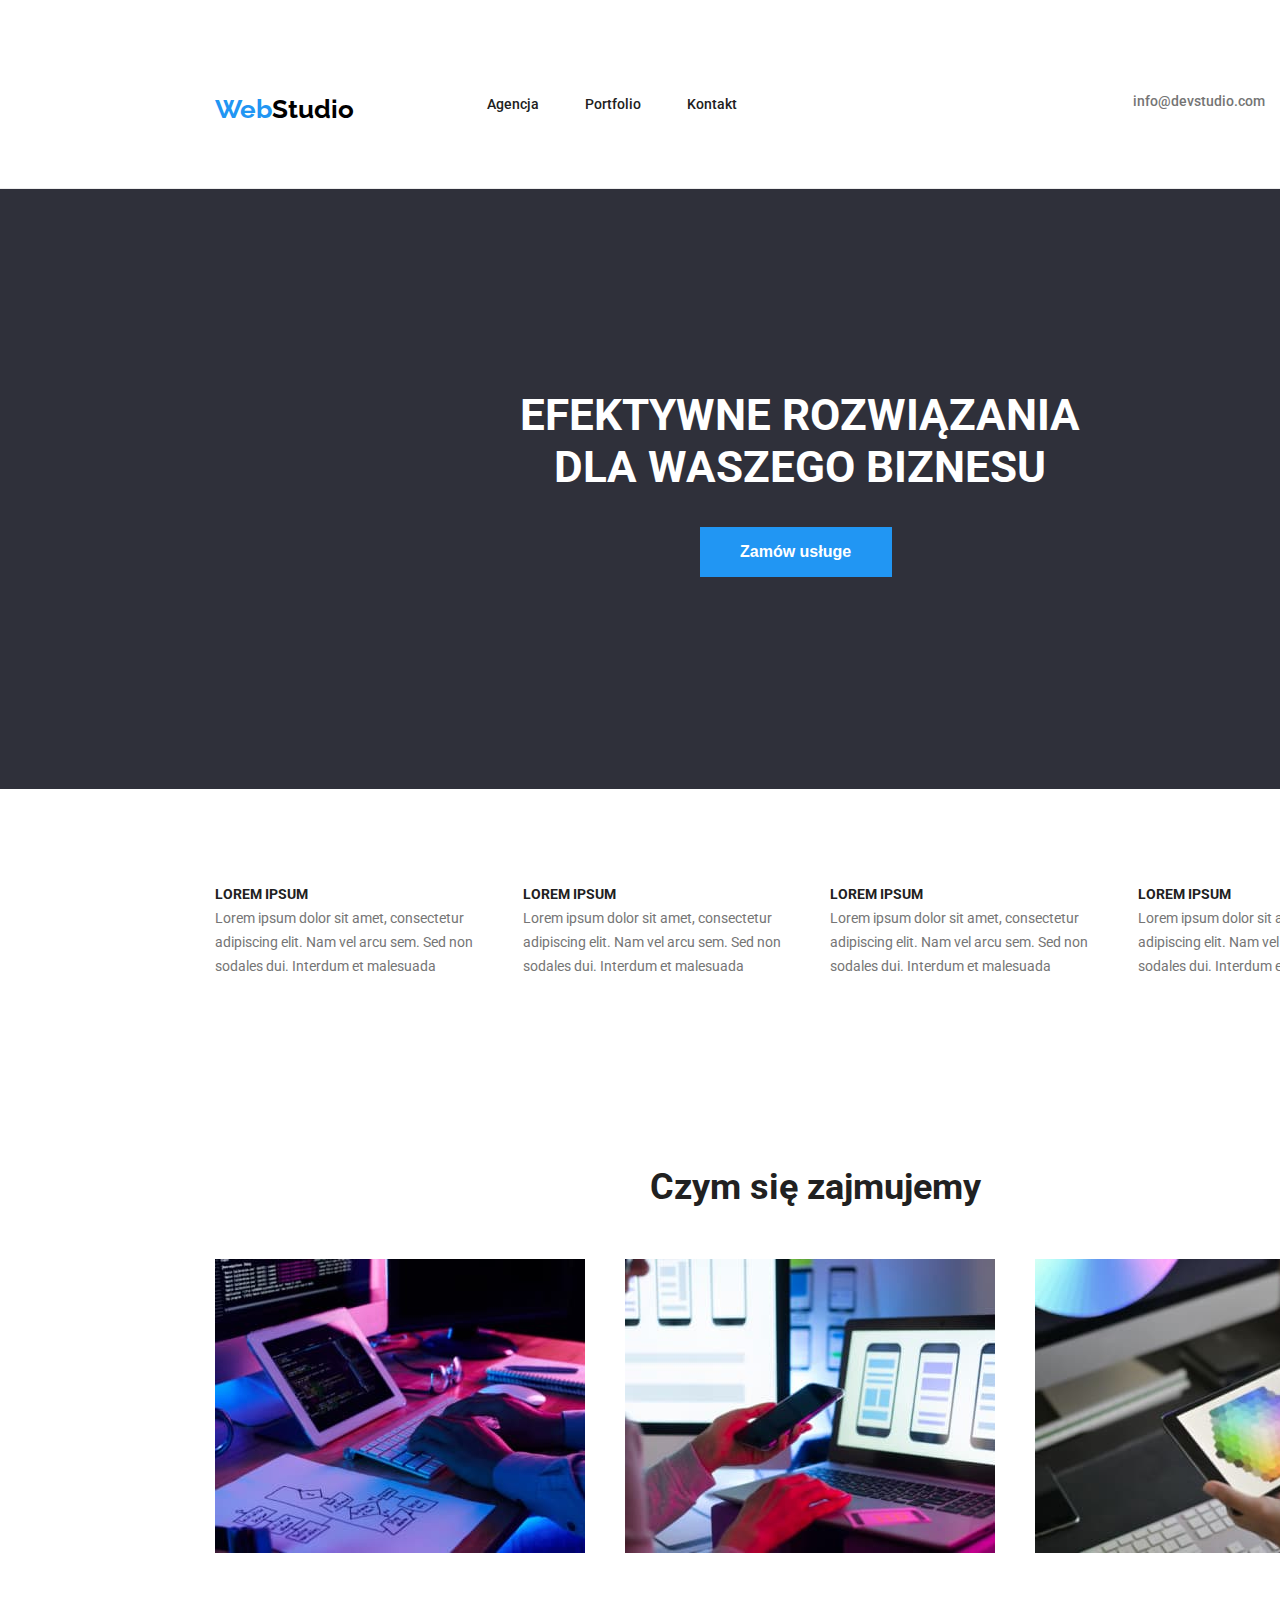
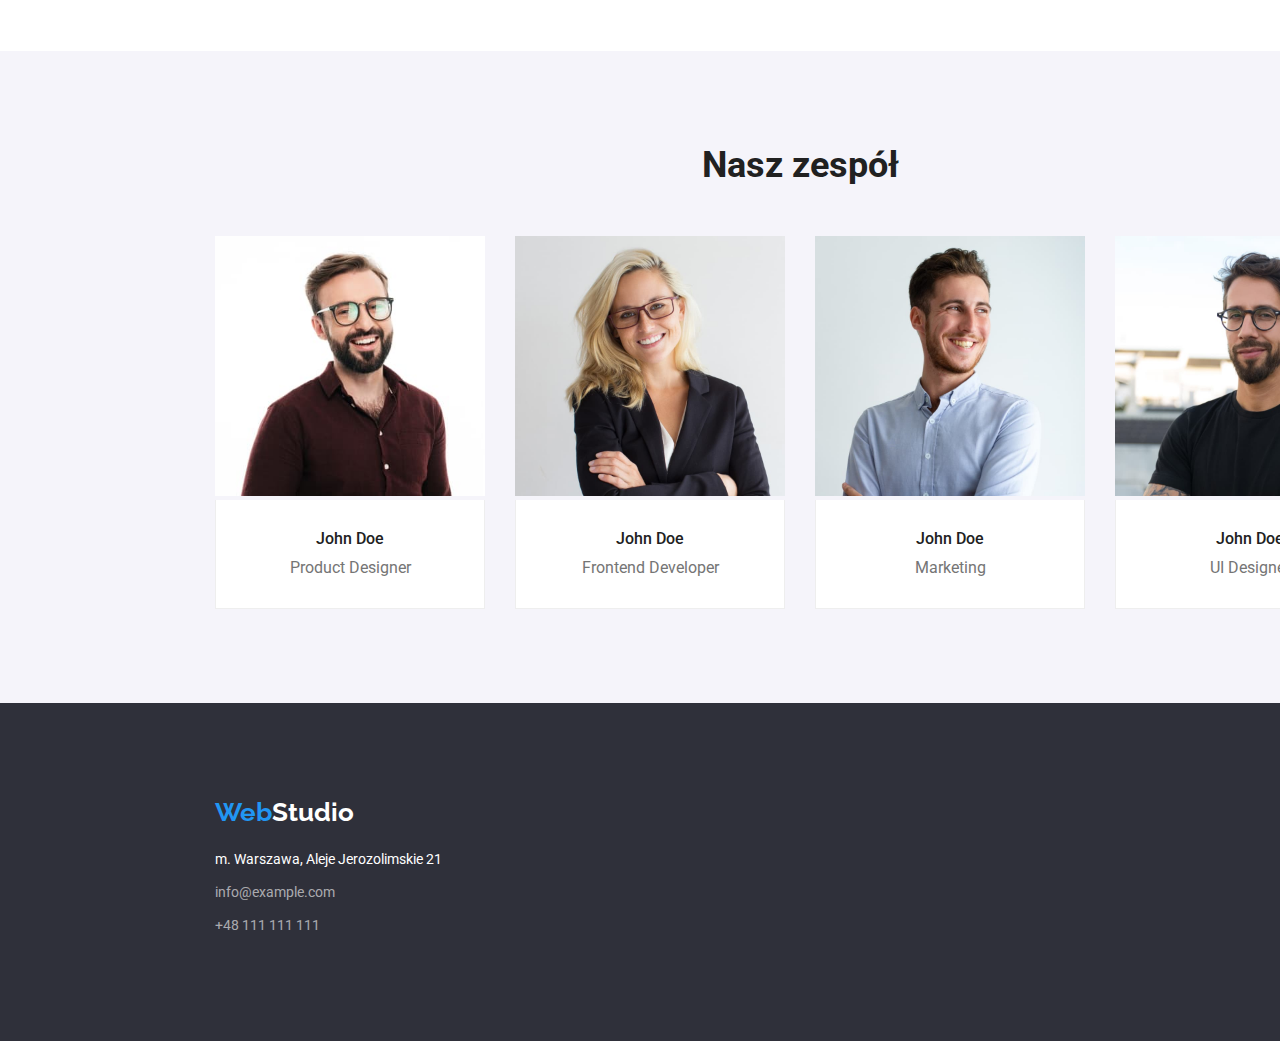
==== index.html @ fd0a595b "clone" ====
<!DOCTYPE html>
<html lang="pl">
  <head>
    <meta charset="UTF-8" />
    <meta http-equiv="X-UA-Compatible" content="IE=edge" />
    <meta name="viewport" content="width=device-width, initial-scale=1.0" />
    <link rel="stylesheet" href="./css/styles.css" />
    <link rel="preconnect" href="https://fonts.googleapis.com" />
    <link rel="preconnect" href="https://fonts.gstatic.com" crossorigin />
    <link
      href="https://fonts.googleapis.com/css2?family=Raleway:wght@700&family=Roboto:wght@400;500;700;900&display=swap"
      rel="stylesheet"
    />
    <link
      rel="stylesheet"
      href="https://cdnjs.cloudflare.com/ajax/libs/modern-normalize/1.1.0/modern-normalize.min.css"
      integrity="sha512-wpPYUAdjBVSE4KJnH1VR1HeZfpl1ub8YT/NKx4PuQ5NmX2tKuGu6U/JRp5y+Y8XG2tV+wKQpNHVUX03MfMFn9Q=="
      crossorigin="anonymous"
      referrerpolicy="no-referrer"
    />
    <style>
      @import url("https://fonts.googleapis.com/css2?family=Raleway:wght@700&family=Roboto:wght@400;500;700;900&display=swap");
    </style>
    <title>Webstudio</title>
  </head>
  <body>
    <header>
      <section class="top section">
        <a class="logo" href="./index.html"
          ><span class="logoweb">Web</span
          ><span class="logostudio">Studio</span></a
        >
        <nav>
          <ul class="top-nav">
            <li class="top-nav-items">
              <span><a class="site-nav" href="./index.html">Agencja</a></span>
            </li>
            <li class="top-nav-items">
              <span
                ><a class="site-nav" href="./portfolio.html">Portfolio</a></span
              >
            </li>
            <li class="top-nav-items">
              <span><a class="site-nav" href="#">Kontakt</a></span>
            </li>
          </ul>
        </nav>
        <a href="mailto:info@devstudio.com" class="contact contact-mail"
          >info@devstudio.com</a
        >
        <a href="tel:48111111111" class="contact contact-tel"
          >+48 111 111 111</a
        >
      </section>
    </header>
    <main>
      <!--HERO-->
      <section class="main-upper section">
        <div class="main-order">
          <h1 class="main-title">
            EFEKTYWNE ROZWIĄZANIA<br />
            DLA WASZEGO BIZNESU
          </h1>
          <button class="btn-order" type="button">Zamów usługe</button>
        </div>
      </section>

      <!--LOREM IPSUM-->
      <section class="container section">
        <div>
          <ul class="lorem-flex">
            <li class="lorem lorem-flex-items">
              <span class="lorem-span">LOREM IPSUM</span> <br />
              Lorem ipsum dolor sit amet, consectetur adipiscing elit. Nam vel
              arcu sem. Sed non sodales dui. Interdum et malesuada
            </li>
            <li class="lorem lorem-flex-items">
              <span class="lorem-span">LOREM IPSUM</span><br />
              Lorem ipsum dolor sit amet, consectetur adipiscing elit. Nam vel
              arcu sem. Sed non sodales dui. Interdum et malesuada
            </li>
            <li class="lorem lorem-flex-items">
              <span class="lorem-span">LOREM IPSUM</span><br />
              Lorem ipsum dolor sit amet, consectetur adipiscing elit. Nam vel
              arcu sem. Sed non sodales dui. Interdum et malesuada
            </li>
            <li class="lorem lorem-flex-items">
              <span class="lorem-span">LOREM IPSUM</span><br />
              Lorem ipsum dolor sit amet, consectetur adipiscing elit. Nam vel
              arcu sem. Sed non sodales dui. Interdum et malesuada
            </li>
          </ul>
        </div>
      </section>

      <!--CZYM SIE ZAJMUJEMY-->
      <section class="section container">
        <div>
          <h2 class="about-us">Czym się zajmujemy</h2>
          <ul class="flex-photo">
            <li class="flex-photo-items">
              <img
                src="images/img.jpg"
                alt="photo of laptop"
                width="370"
                height="294"
              />
            </li>
            <li class="flex-photo-items">
              <img
                src="images/img2.jpg"
                alt="photo of laptop"
                width="370"
                height="294"
              />
            </li>
            <li class="flex-photo-items">
              <img
                src="images/img3.jpg"
                alt="photo of laptop"
                width="370"
                height="294"
              />
            </li>
          </ul>
        </div>
      </section>

      <!--NASZ ZESPÓŁ-->
      <section class="our-team section">
        <div>
          <h2 class="our-teamh2">Nasz zespół</h2>

          <ul class="flex-team">
            <li class="flex-team-items">
              <img
                src="images/img4.jpg"
                alt="John Doe"
                width="270"
                height="260"
              />
              <h3>John Doe</h3>
              <p>Product Designer</p>
            </li>
            <li class="flex-team-items">
              <img
                src="images/img5.jpg"
                alt="John Doe"
                width="270"
                height="260"
              />
              <h3>John Doe</h3>
              <p>Frontend Developer</p>
            </li>
            <li class="flex-team-items">
              <img
                src="images/img6.jpg"
                alt="John Doe"
                width="270"
                height="260"
              />
              <h3>John Doe</h3>
              <p>Marketing</p>
            </li>
            <li class="flex-team-items">
              <img
                src="images/img7.jpg"
                alt="John Doe"
                width="270"
                height="260"
              />
              <h3>John Doe</h3>
              <p>UI Designer</p>
            </li>
          </ul>
        </div>
      </section>
    </main>
    <footer>
      <section class="down section">
        <div class="logo-down">
          <a href="./index.html"
            ><span class="logoweb">Web</span
            ><span class="logostudio-down">Studio</span></a
          >
        </div>

        <address>
          <ul>
            <li class="place-main">
              <a
                href="https://goo.gl/maps/JtzQ2uXpoVJzDuwd7"
                target="_blank"
                class="place"
                >m. Warszawa, Aleje Jerozolimskie 21</a
              >
            </li>
            <li class="contact-footer-main">
              <a href="mailto:info@example.com" class="contact-footer"
                >info@example.com</a
              >
            </li>
            <li class="contact-footer-main">
              <a href="tel:+48111111111" class="contact-footer"
                >+48 111 111 111</a
              >
            </li>
          </ul>
        </address>
      </section>
    </footer>
  </body>
</html>
---- css/styles.css ----
* {
    box-sizing: border-box;
    margin: 0;
    padding: 0;
} 

ul {

    list-style-type: none;
}

a {

    text-decoration: none;
}
.section-top {

    padding-top: 94px;
}
.section-bottom {

    padding-bottom: 94px;
    
}

.section{
    
    padding-bottom: 94px;
    padding-top:94px; 
}
/*index*/

.container {
    max-width: 1200px;
    margin-left: 215px;
    margin-right: 0;
    
}


body {
    font-family: "Roboto", sans-serif;
    color: #212121;
    width: 1600px;
}


.main-upper {
    background-color:#2F303A; 
    
    width:1600px;
    height: 600px;

}
.btn-order {
    cursor: pointer;
    background-color: #2196F3;
    color: #ffffff;
    font-family: inherit, sans-serif;
    font-style: normal;
    font-weight: 700;
    font-size: 16px;
    line-height: 1.87;
    padding: 10px 41px 10px 40px;
      text-align: center;
     margin-left: 700px;
    margin-top: 124px;
border: none;
    
}
.main-title {
    color: #ffffff;
text-align: center;
font-size:44px;
width: 696px ;
height: 120px;
margin-left: 452px;
padding-top:106px;

}


.lorem-flex{
    display: flex;
    column-gap: 30px;
}
.lorem-flex-items{
    flex-basis: calc((100% - 3 * 30px) / 4);
    
    
}
.flex-photo{
    display: flex;
    column-gap: 30px;
}
.flex-photo-items {
flex-basis: calc((100% - 2 * 30px) / 3);

}
.flex-team {
    display: flex;
    column-gap: 30px;
    margin-left:215px;
    margin-right:215px;
}

.flex-team-items {
    flex-basis: calc((100% - 3 * 30px) / 4);

}
.flex-team h3 {
    padding-top: 30px;
    
    padding-bottom: 10px;
   
    text-align: center;
    border-left: 1px solid #eeeeee;
    border-right: 1px solid #eeeeee;
    width: 270px;

}

.flex-team p {

   
    padding-bottom: 30px;
    text-align: center;
    border-left: 1px solid #eeeeee;
    border-right: 1px solid #eeeeee;
    border-bottom: 1px solid #eeeeee;
    width: 270px;}

.lorem-span {
    font-family: inherit,sans-serif;
    font-style: normal;
    font-weight: 700;
    font-size: 14px;
    line-height: 1.14;
    text-transform: uppercase;
    color: #212121;
    padding-bottom:10px;
}

.lorem {
    font-family: inherit,sans-serif;
    font-style: normal;
    font-weight: 400;
    font-size: 14px;
    line-height: 1.71;
    color: #757575;
}
 .about-us {
    font-family: inherit,sans-serif;
    font-style: normal;
    font-weight: 700;
    font-size: 36px;
    line-height: 1.16;
    text-align: center;
    color: #212121;
    margin-bottom: 50px;
 }
 .our-team p{
    font-family: inherit,sans-serif;
    font-style: normal;
    font-weight: 400;
    font-size: 16px;
    line-height: 1.18;
    text-align: center;
    color: #757575;
    background-color: #ffffff;
 }
 .our-team h3{
    font-family: inherit,sans-serif;
    font-style: normal;
    font-weight: 500;
    font-size: 16px;
    line-height: 1.18;
    text-align: center;
    color: #212121;
    background-color: #ffffff;
 }
 .our-team h2{
    font-family: inherit,sans-serif;
    font-style: normal;
    font-weight: 700;
    font-size: 36px;
    line-height: 1.16;
    text-align: center;
    color: #212121;
 }

 .our-team {
    background-color: #f5f4fa;
    width: 1600px;
    
     }
.our-teamh2 {
    margin-bottom: 50px;
}
/* style portfolio.css  !!!*/

.logo {
    margin-left: 215px;
    
    
}

.top {
    display: flex;
    text-decoration: none;
    border-bottom: 1px solid #ececec;
   max-height: 80px;
    
       
}
.top-nav{
    display: flex;
    margin-left: 93px;
    
}
.top-nav-items {
    margin-right: 46px;
    text-decoration: none;
    align-items: baseline;

}
.contact-mail {
    margin-left: 350px;
    
    align-items: baseline;
}
.contact-tel {
    margin-left: 50px;
  
        align-items: baseline;
}
.images h3 {
    padding-top:20px;
    padding-left: 24px;
    
    padding-bottom: 4px;
    
    border-left: 1px solid #eeeeee;
    border-right: 1px solid #eeeeee;
    width: 370px;
    
}

.images p {
    
        
        padding-bottom: 19px;
        padding-left: 24px;
        border-left: 1px solid #eeeeee;
        border-right: 1px solid #eeeeee;
        border-bottom: 1px solid #eeeeee;
        width:370px;
    
}


.logoweb{
    color:#2196F3;
    font-family: 'Raleway',sans-serif;
    font-style: normal;
    font-weight: 700;
    font-size: 26px;
    line-height: 1.19;
    
    
}
.logostudio{
    color: #000000;
    font-family: 'Raleway',sans-serif;
    font-style: normal;
    font-weight: 700;
    font-size: 26px;
    line-height: 1.19;
    margin-right: 40px;
    }
    .logostudio-down {
        font-family: 'Raleway',sans-serif;
        font-style: normal;
        font-weight: 700;
        font-size: 26px;
        line-height: 1.19;
        color: #ffffff;
    }

.site-nav {
   
    color: #212121;
    font-family: inherit ,sans-serif;
    font-style: normal;
    font-weight: 500;
    font-size: 14px;
    line-height: 1.14;
    
}
.site-nav:hover,
.site-nav:focus {
    color: #2196F3;
}


.contact {
color: #757575;
text-decoration: none;
font-family: inherit ,sans-serif;
font-style: normal;
font-weight: 500;
font-size: 14px;
line-height: 1.14;
}
.contact:hover,
.contact:focus
 {
    color: #2196F3;
    
}

.btn {
    cursor: pointer;
    font-family: inherit, sans-serif;
    font-style: normal;
    font-weight: 500;
    font-size: 16px;
    line-height: 1.62;
    background-color: #F5F4FA;
    color:#212121;
    padding: 6px 22px 6px 22px ;
    margin-right: 8px;
    border: none;
}
.section-btn{
    display: flex;
    padding-top: 94px;
    padding-bottom: 50px;
    justify-content: center;
}
.section-btn > .btn:not(:last-child) {
    margin-right: 8px;
}
.btn:hover,
.btn:focus {
    background-color: #2196F3;
    color:#ffffff
}




.images-part {
    
    list-style: none;
        display: flex;
        flex-wrap: wrap;
        gap:30px;
}
.images-part2 {
    flex-basis: calc((100% - 2 * 30px) / 3);
   
    
}


.images h3{
    font-family: inherit ,sans-serif;
    font-style: normal;
    font-weight: 700;
    font-size: 18px;
    line-height: 2;
    color: #212121;
}

.images p {
    font-family: inherit,sans-serif;
    font-style: normal;
    font-size: 16px;
    line-height: 1.87;
    color: #757575;

}



.down {
    background-color:#2F303A; 
}
.place {
    color:#ffffff;
    font-family: inherit,sans-serif;
    font-style: normal;
    font-weight: 400;
    font-size: 14px;
    line-height: 1.71;
   
    
}
.place-main {
    margin-left: 215px;
    padding-bottom:9px;
    


}
.contact-footer-main{
    margin-left: 215px;
    padding-bottom:9px;
    

}
.contact-footer {
    color: rgba(255, 255, 255, 0.6) ;
    font-family: inherit, sans-serif;
    font-style: normal;
    font-weight: 400;
    font-size: 14px;
    line-height: 1.71;
   

}
.contact-footer:hover,
.contact-footer:focus {
    color:#2196F3;
}
.logo-down {
    margin-left:215px;
    
    padding-bottom:20px;

}
.foot{
    padding-top:94px;
}
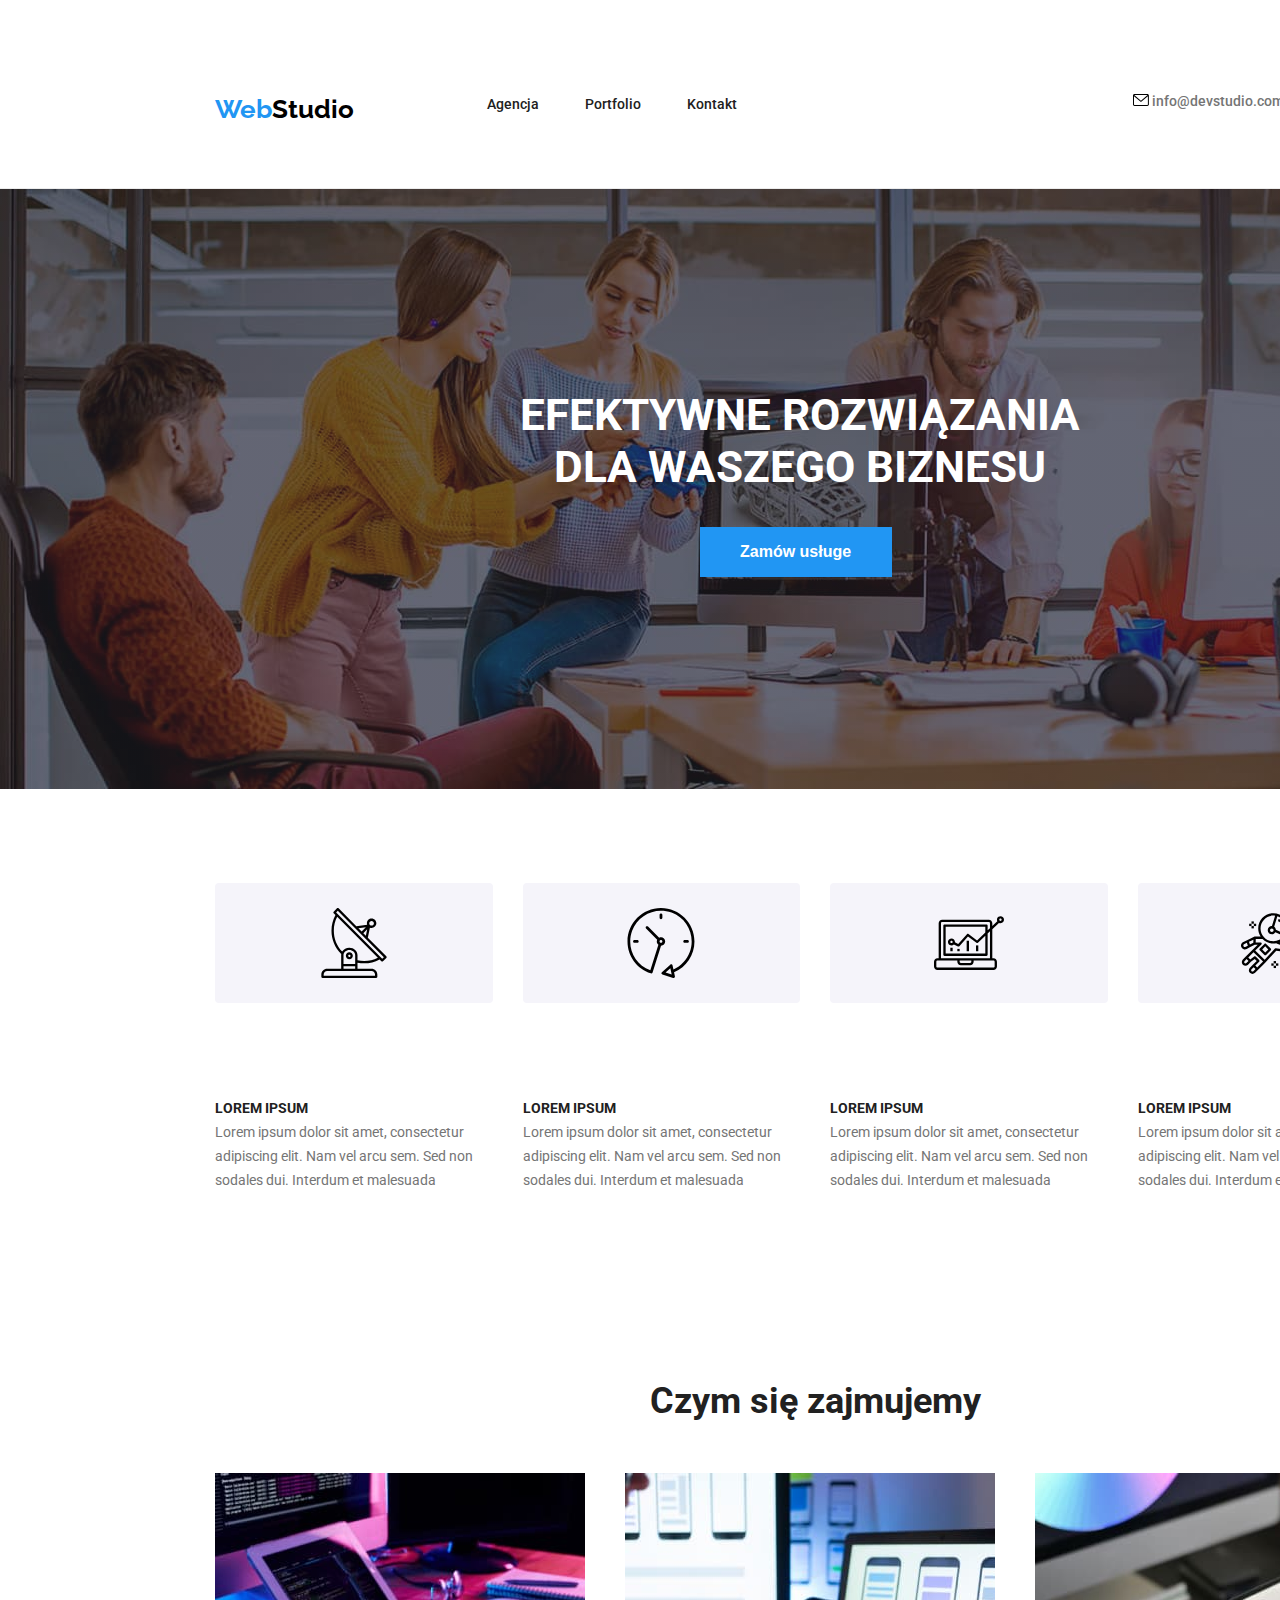
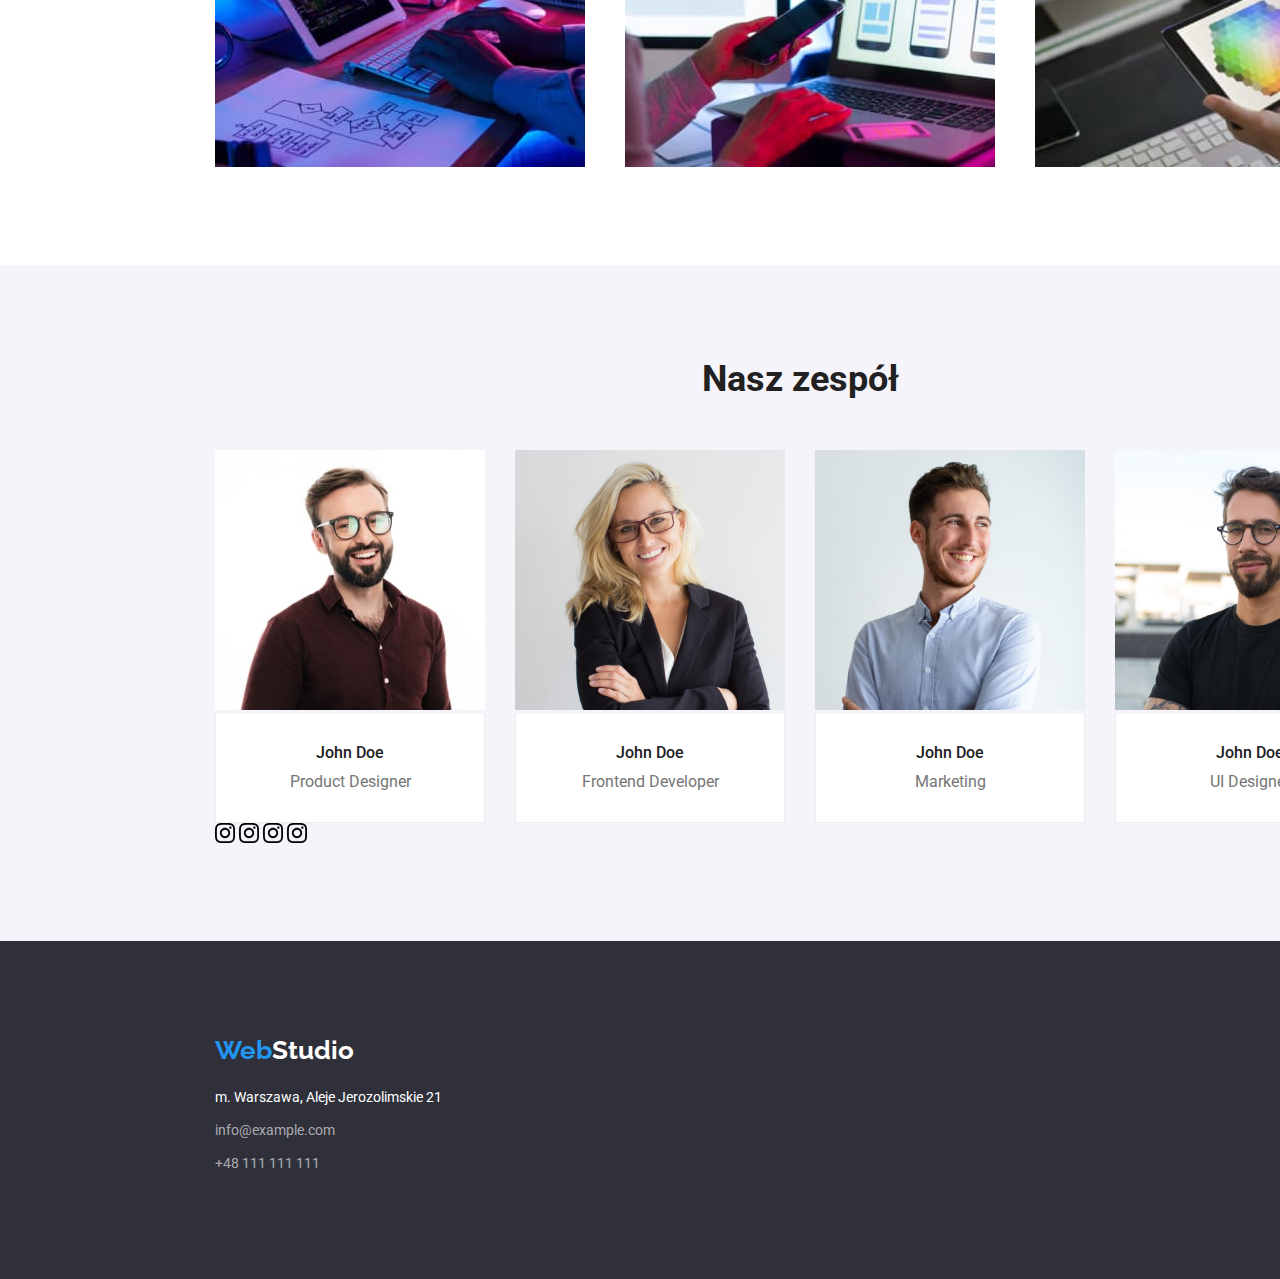
==== commit b35be213: "wip" ====
--- a/index.html
+++ b/index.html
@@ -45,17 +45,28 @@
             </li>
           </ul>
         </nav>
-        <a href="mailto:info@devstudio.com" class="contact contact-mail"
-          >info@devstudio.com</a
-        >
-        <a href="tel:48111111111" class="contact contact-tel"
-          >+48 111 111 111</a
+
+        <a
+          href="mailto:info@devstudio.com"
+          class="contact icon-mail contact-mail"
+        >
+          <svg class="icon-mail" width="16" height="12">
+            <use href="./images/icons.svg#icon-mail"></use>
+          </svg>
+          info@devstudio.com</a
+        >
+
+        <a href="tel:48111111111" class="icon-smartphone contact contact-tel">
+          <svg class="icon-smartphone" width="10" height="16">
+            <use href="./images/icons.svg#icon-smartphone"></use>
+          </svg>
+          +48 111 111 111</a
         >
       </section>
     </header>
     <main>
       <!--HERO-->
-      <section class="main-upper section">
+      <section class="main-upper section background-image">
         <div class="main-order">
           <h1 class="main-title">
             EFEKTYWNE ROZWIĄZANIA<br />
@@ -65,6 +76,30 @@
         </div>
       </section>
 
+      <!--SVG-->
+      <section class="backbox-main container">
+        <div class="backbox antena">
+          <svg class="antena" height="70" width="70">
+            <use href="./images/icons.svg#icon-antena"></use>
+          </svg>
+        </div>
+        <div class="backbox">
+          <svg class="clock" width="70" height="70">
+            <use href="./images/icons.svg#icon-clock"></use>
+          </svg>
+        </div>
+        <div class="backbox">
+          <svg class="diagram" width="70" height="70">
+            <use href="./images/icons.svg#icon-diagram"></use>
+          </svg>
+        </div>
+        <div class="backbox">
+          <svg class="astronauta" width="70" height="70">
+            <use href="./images/icons.svg#icon-astronauta"></use>
+          </svg>
+        </div>
+      </section>
+
       <!--LOREM IPSUM-->
       <section class="container section">
         <div>
@@ -139,8 +174,22 @@
                 width="270"
                 height="260"
               />
-              <h3>John Doe</h3>
-              <p>Product Designer</p>
+              <div>
+                <h3>John Doe</h3>
+                <p>Product Designer</p>
+                <svg class="instagram" width="20" height="20">
+                  <use href="./images/icons.svg#icon-instagram"></use>
+                </svg>
+                <svg class="instagram" width="20" height="20">
+                  <use href="./images/icons.svg#icon-instagram"></use>
+                </svg>
+                <svg class="instagram" width="20" height="20">
+                  <use href="./images/icons.svg#icon-instagram"></use>
+                </svg>
+                <svg class="instagram" width="20" height="20">
+                  <use href="./images/icons.svg#icon-instagram"></use>
+                </svg>
+              </div>
             </li>
             <li class="flex-team-items">
               <img
--- a/css/styles.css
+++ b/css/styles.css
@@ -47,7 +47,7 @@
 
 
 .main-upper {
-    background-color:#2F303A; 
+    background-color:none; 
     
     width:1600px;
     height: 600px;
@@ -235,6 +235,7 @@
   
         align-items: baseline;
 }
+
 .images h3 {
     padding-top:20px;
     padding-left: 24px;
@@ -433,4 +434,59 @@
 }
 .foot{
     padding-top:94px;
+}
+.backbox-main{
+    display: flex;
+    column-gap: 30px;
+}
+.backbox{
+    
+    width: 270px;
+    height: 120px;
+    background-color: #F5F4FA;
+    
+    flex-basis: calc((100% - 3 * 30px) / 4);
+    margin-top: 94px;
+    border-radius: 4px;
+
+    
+}
+
+.background-image{
+    width: 1600px;
+    height: 600px ;
+    background-image:linear-gradient(rgba(47, 48, 58, 0.4),
+                rgba(47, 48, 58, 0.4)), url(../images/background.jpg) ;
+    background-size: cover;
+        background-position: center;
+        background-repeat: no-repeat;
+}
+
+/*SVG */
+
+
+.back{
+    background-color: #ffffff;
+}
+
+.icon-mail:hover,
+.icon-mail:focus-visible {
+   
+    fill: #2196F3;
+    
+    
+}
+.icon-smartphone:hover,
+.icon-smartphone:focus {
+    fill: #2196F3;
+       
+}
+
+
+.backbox {
+display: flex;
+    justify-content: center;
+    align-items: center;
+ 
+
 }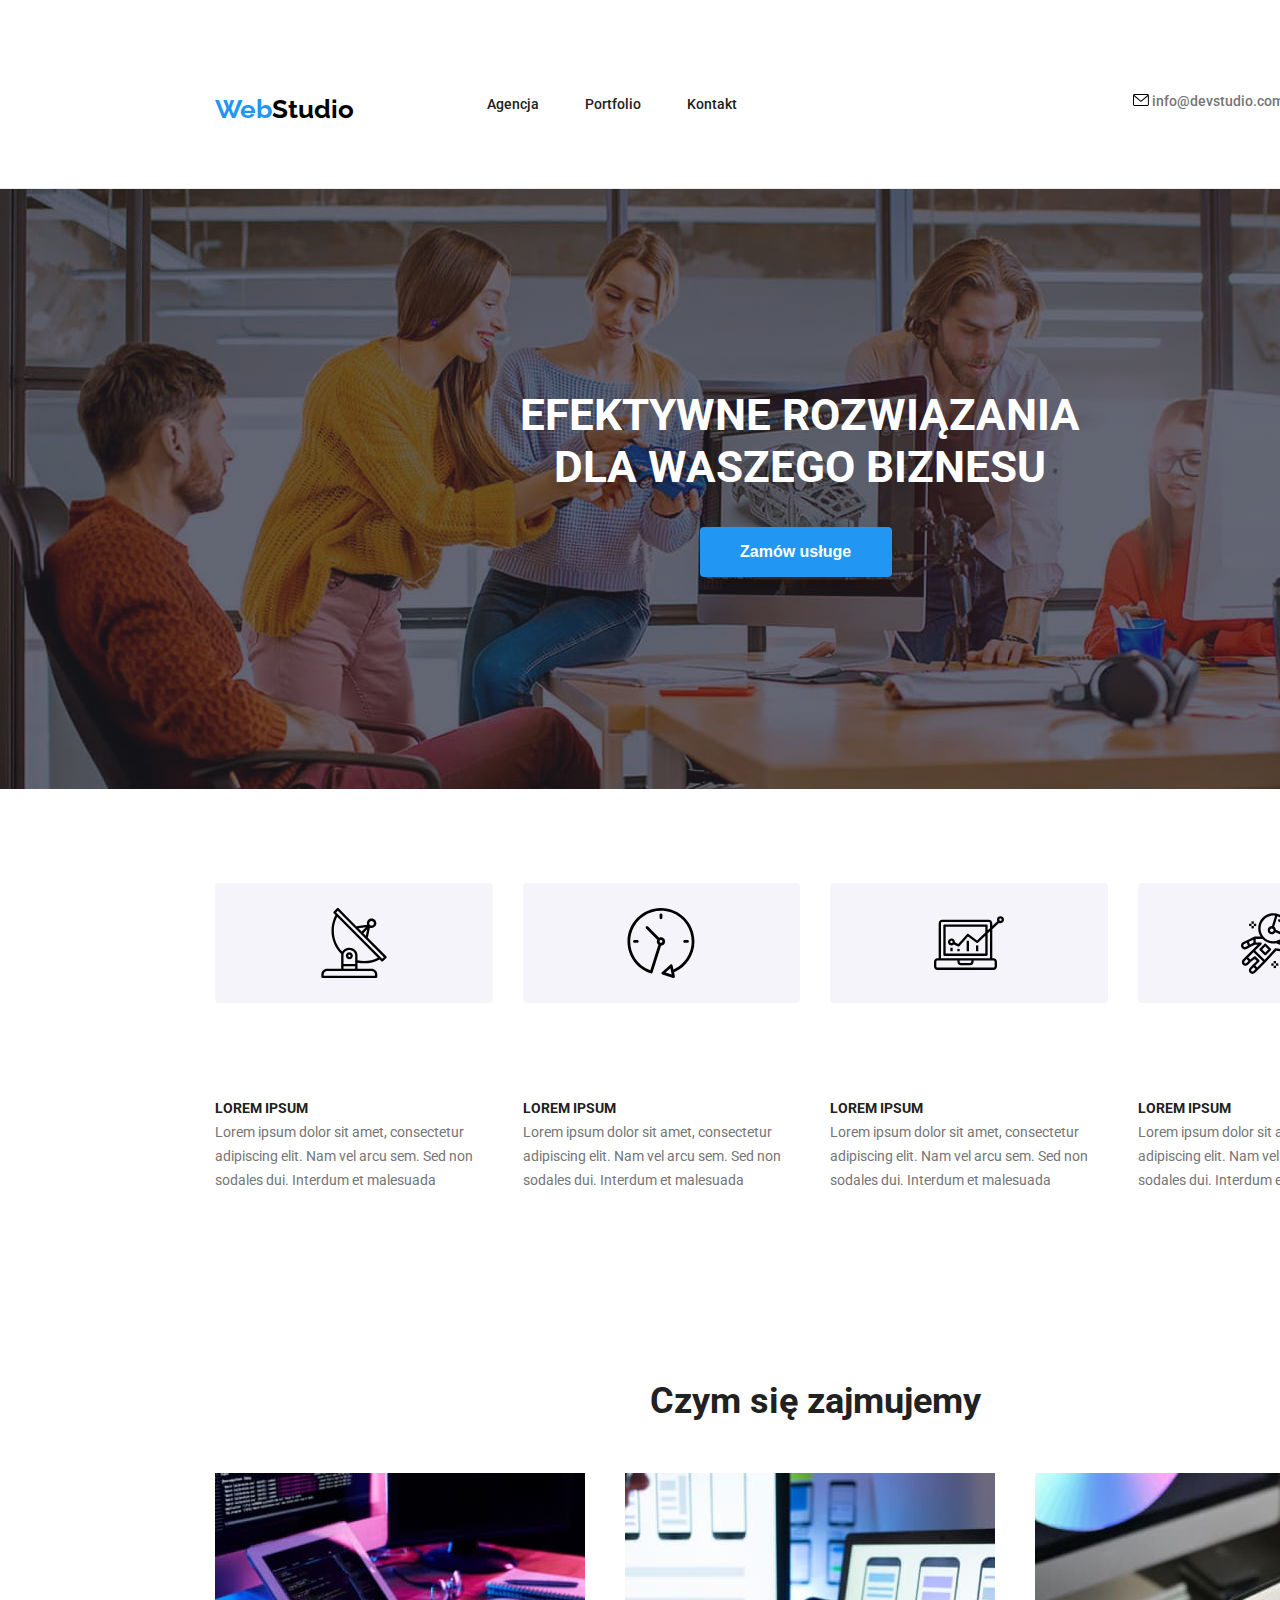
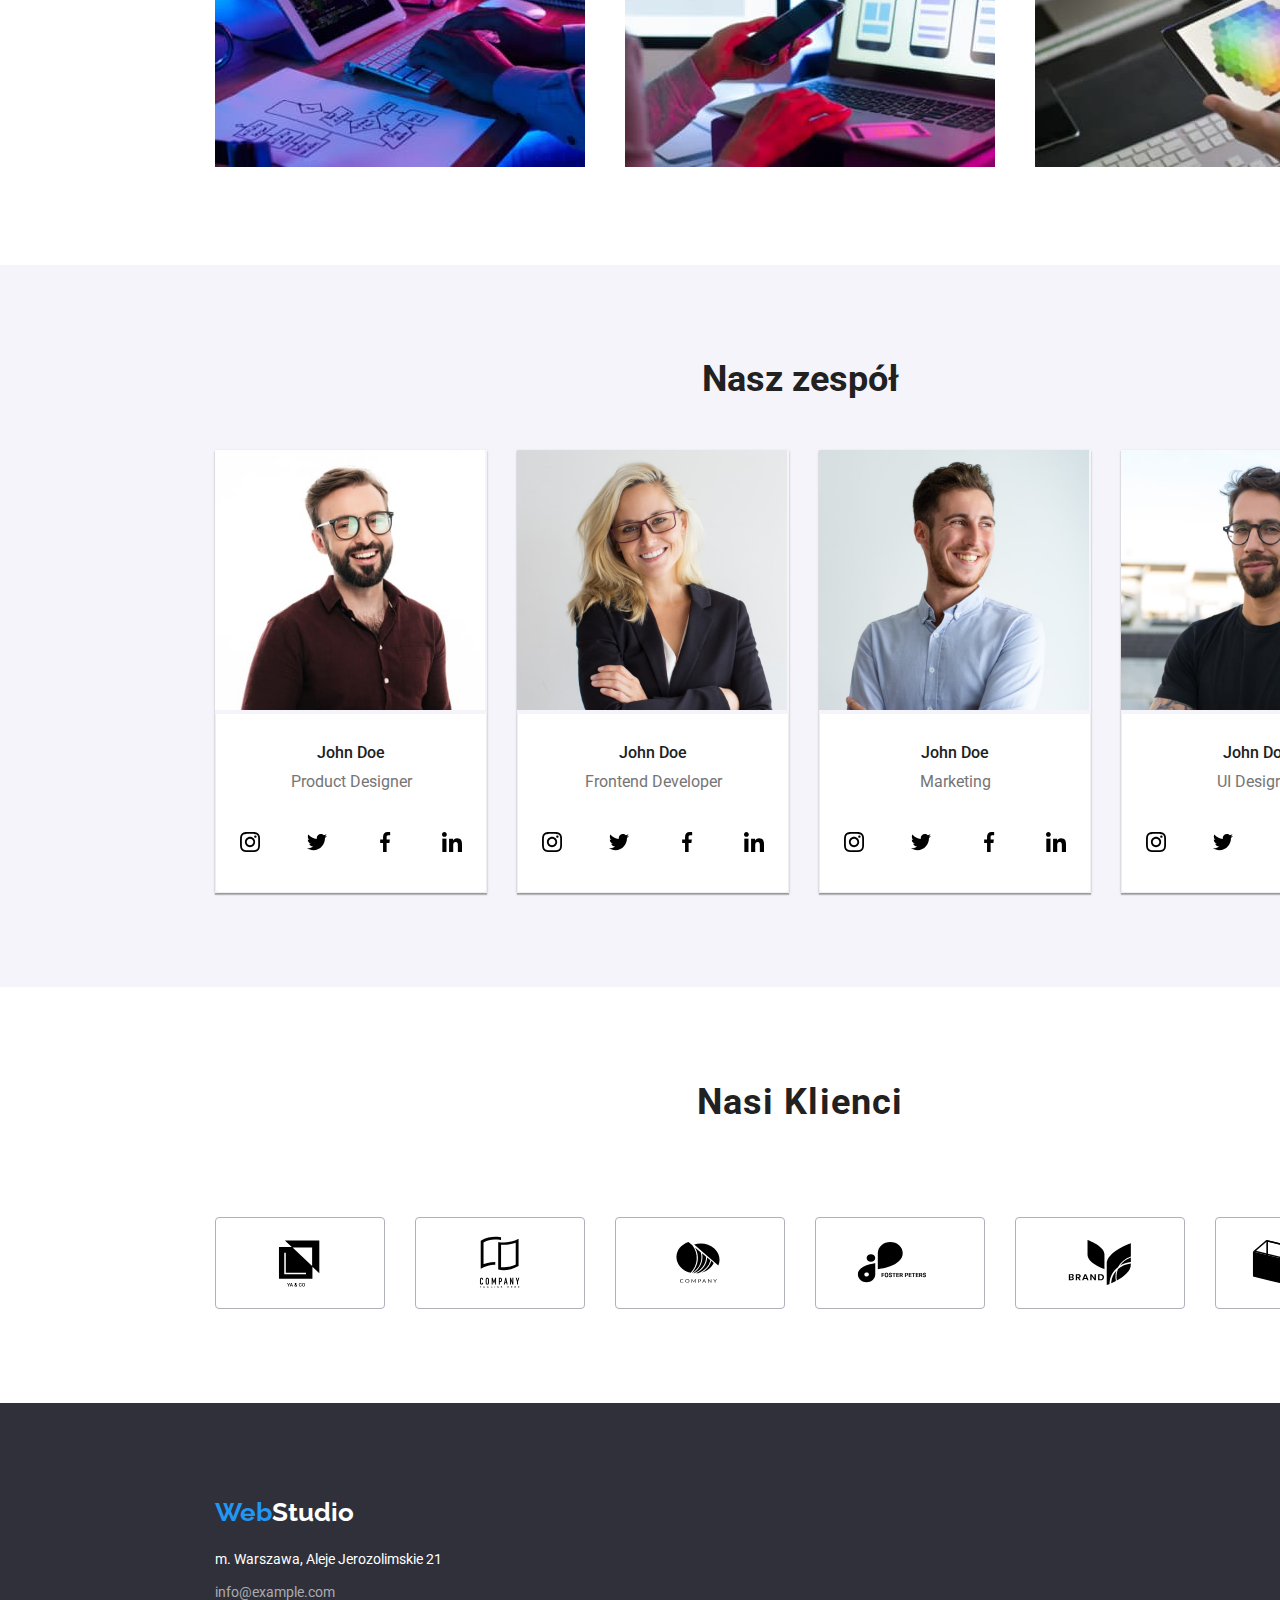
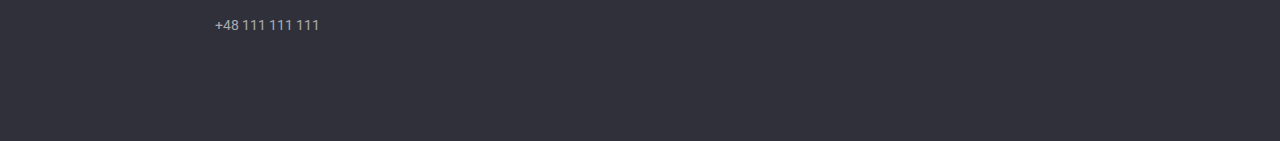
==== commit 15a02672: "wip" ====
--- a/index.html
+++ b/index.html
@@ -174,21 +174,33 @@
                 width="270"
                 height="260"
               />
-              <div>
-                <h3>John Doe</h3>
-                <p>Product Designer</p>
-                <svg class="instagram" width="20" height="20">
-                  <use href="./images/icons.svg#icon-instagram"></use>
-                </svg>
-                <svg class="instagram" width="20" height="20">
-                  <use href="./images/icons.svg#icon-instagram"></use>
-                </svg>
-                <svg class="instagram" width="20" height="20">
-                  <use href="./images/icons.svg#icon-instagram"></use>
-                </svg>
-                <svg class="instagram" width="20" height="20">
-                  <use href="./images/icons.svg#icon-instagram"></use>
-                </svg>
+              <div class="description-photo">
+                <div>
+                  <h3>John Doe</h3>
+                  <p>Product Designer</p>
+                </div>
+                <div class="social-main">
+                  <div class="social-elements">
+                    <svg class="social instagram" width="20" height="20">
+                      <use href="./images/icons.svg#icon-instagram"></use>
+                    </svg>
+                  </div>
+                  <div class="social-elements">
+                    <svg class="social twitter" width="20" height="20">
+                      <use href="./images/icons.svg#icon-twitter"></use>
+                    </svg>
+                  </div>
+                  <div class="social-elements">
+                    <svg class="social facebook" width="20" height="20">
+                      <use href="./images/icons.svg#icon-facebook"></use>
+                    </svg>
+                  </div>
+                  <div class="social-elements">
+                    <svg class="social linkedin" width="20" height="20">
+                      <use href="./images/icons.svg#icon-linkedin"></use>
+                    </svg>
+                  </div>
+                </div>
               </div>
             </li>
             <li class="flex-team-items">
@@ -198,8 +210,34 @@
                 width="270"
                 height="260"
               />
-              <h3>John Doe</h3>
-              <p>Frontend Developer</p>
+              <div class="description-photo">
+                <div>
+                  <h3>John Doe</h3>
+                  <p>Frontend Developer</p>
+                </div>
+                <div class="social-main">
+                  <div class="social-elements">
+                    <svg class="social instagram" width="20" height="20">
+                      <use href="./images/icons.svg#icon-instagram"></use>
+                    </svg>
+                  </div>
+                  <div class="social-elements">
+                    <svg class="social twitter" width="20" height="20">
+                      <use href="./images/icons.svg#icon-twitter"></use>
+                    </svg>
+                  </div>
+                  <div class="social-elements">
+                    <svg class="social facebook" width="20" height="20">
+                      <use href="./images/icons.svg#icon-facebook"></use>
+                    </svg>
+                  </div>
+                  <div class="social-elements">
+                    <svg class="social linkedin" width="20" height="20">
+                      <use href="./images/icons.svg#icon-linkedin"></use>
+                    </svg>
+                  </div>
+                </div>
+              </div>
             </li>
             <li class="flex-team-items">
               <img
@@ -208,8 +246,34 @@
                 width="270"
                 height="260"
               />
-              <h3>John Doe</h3>
-              <p>Marketing</p>
+              <div class="description-photo">
+                <div>
+                  <h3>John Doe</h3>
+                  <p>Marketing</p>
+                </div>
+                <div class="social-main">
+                  <div class="social-elements">
+                    <svg class="social instagram" width="20" height="20">
+                      <use href="./images/icons.svg#icon-instagram"></use>
+                    </svg>
+                  </div>
+                  <div class="social-elements">
+                    <svg class="social twitter" width="20" height="20">
+                      <use href="./images/icons.svg#icon-twitter"></use>
+                    </svg>
+                  </div>
+                  <div class="social-elements">
+                    <svg class="social facebook" width="20" height="20">
+                      <use href="./images/icons.svg#icon-facebook"></use>
+                    </svg>
+                  </div>
+                  <div class="social-elements">
+                    <svg class="social linkedin" width="20" height="20">
+                      <use href="./images/icons.svg#icon-linkedin"></use>
+                    </svg>
+                  </div>
+                </div>
+              </div>
             </li>
             <li class="flex-team-items">
               <img
@@ -218,8 +282,72 @@
                 width="270"
                 height="260"
               />
-              <h3>John Doe</h3>
-              <p>UI Designer</p>
+              <div class="description-photo">
+                <div>
+                  <h3>John Doe</h3>
+                  <p>UI Designer</p>
+                </div>
+                <div class="social-main">
+                  <div class="social-elements">
+                    <svg class="social instagram" width="20" height="20">
+                      <use href="./images/icons.svg#icon-instagram"></use>
+                    </svg>
+                  </div>
+                  <div class="social-elements">
+                    <svg class="social twitter" width="20" height="20">
+                      <use href="./images/icons.svg#icon-twitter"></use>
+                    </svg>
+                  </div>
+                  <div class="social-elements">
+                    <svg class="social facebook" width="20" height="20">
+                      <use href="./images/icons.svg#icon-facebook"></use>
+                    </svg>
+                  </div>
+                  <div class="social-elements">
+                    <svg class="social linkedin" width="20" height="20">
+                      <use href="./images/icons.svg#icon-linkedin"></use>
+                    </svg>
+                  </div>
+                </div>
+              </div>
+            </li>
+          </ul>
+        </div>
+      </section>
+
+      <section class="partners section">
+        <h2 class="our-partners">Nasi Klienci</h2>
+        <div>
+          <ul class="partners-list-main">
+            <li class="partners-list">
+              <svg width="106" height="60.04">
+                <use href="./images/icons.svg#icon-Logo"></use>
+              </svg>
+            </li>
+            <li class="partners-list">
+              <svg width="106" height="60.04">
+                <use href="./images/icons.svg#icon-Logo2"></use>
+              </svg>
+            </li>
+            <li class="partners-list">
+              <svg width="106" height="60.04">
+                <use href="./images/icons.svg#icon-Logo3"></use>
+              </svg>
+            </li>
+            <li class="partners-list">
+              <svg width="106" height="60.04">
+                <use href="./images/icons.svg#icon-Logo4"></use>
+              </svg>
+            </li>
+            <li class="partners-list">
+              <svg width="106" height="60.04">
+                <use href="./images/icons.svg#icon-Logo5"></use>
+              </svg>
+            </li>
+            <li class="partners-list">
+              <svg width="106" height="60.04">
+                <use href="./images/icons.svg#icon-Logo6"></use>
+              </svg>
             </li>
           </ul>
         </div>
--- a/css/styles.css
+++ b/css/styles.css
@@ -66,7 +66,10 @@
       text-align: center;
      margin-left: 700px;
     margin-top: 124px;
-border: none;
+box-shadow: 0px 4px 4px rgba(0, 0, 0, 0.15);
+    border-radius: 4px;
+    border:none;
+
     
 }
 .main-title {
@@ -103,10 +106,12 @@
     column-gap: 30px;
     margin-left:215px;
     margin-right:215px;
+    
 }
 
 .flex-team-items {
     flex-basis: calc((100% - 3 * 30px) / 4);
+    box-shadow: 0px 1px 3px rgba(0, 0, 0, 0.12), 0px 1px 1px rgba(0, 0, 0, 0.14), 0px 2px 1px rgba(0, 0, 0, 0.2);
 
 }
 .flex-team h3 {
@@ -115,8 +120,7 @@
     padding-bottom: 10px;
    
     text-align: center;
-    border-left: 1px solid #eeeeee;
-    border-right: 1px solid #eeeeee;
+    
     width: 270px;
 
 }
@@ -126,9 +130,7 @@
    
     padding-bottom: 30px;
     text-align: center;
-    border-left: 1px solid #eeeeee;
-    border-right: 1px solid #eeeeee;
-    border-bottom: 1px solid #eeeeee;
+   
     width: 270px;}
 
 .lorem-span {
@@ -168,7 +170,7 @@
     line-height: 1.18;
     text-align: center;
     color: #757575;
-    background-color: #ffffff;
+   
  }
  .our-team h3{
     font-family: inherit,sans-serif;
@@ -178,7 +180,7 @@
     line-height: 1.18;
     text-align: center;
     color: #212121;
-    background-color: #ffffff;
+    
  }
  .our-team h2{
     font-family: inherit,sans-serif;
@@ -448,6 +450,10 @@
     flex-basis: calc((100% - 3 * 30px) / 4);
     margin-top: 94px;
     border-radius: 4px;
+    display: flex;
+        justify-content: center;
+        align-items: center;
+        border-radius: 4px;
 
     
 }
@@ -462,8 +468,6 @@
         background-repeat: no-repeat;
 }
 
-/*SVG */
-
 
 .back{
     background-color: #ffffff;
@@ -483,10 +487,82 @@
 }
 
 
-.backbox {
-display: flex;
-    justify-content: center;
-    align-items: center;
- 
-
-}+
+
+
+    .social-main {display: flex;
+        justify-content: space-around;
+        align-items: center;
+        width: 270px;
+        cursor: pointer;
+
+    }
+    .social-elements{
+        width: 40px;
+        height: 40px;
+        display: flex;
+            justify-content: center;
+            align-items: center;
+
+    }
+    .social-elements:hover,
+    .social-elements:focus
+    {
+        background-color: #2196F3;
+        fill: #ffffff;
+        border-radius: 50%;
+    }
+    .description-photo{
+        
+        border-left: 1px solid #eeeeee;
+            border-right: 1px solid #eeeeee;
+            border-bottom: 1px solid #eeeeee;
+            padding-bottom: 30px;
+            background-color: #ffffff;
+            border-radius: 0px 0px 4px 4px;
+
+    }
+    
+    .partners{
+        background-color: #ffffff;
+        max-width: 1600px;
+    }
+    .our-partners {
+        font-family: 'Roboto';
+            font-style: normal;
+            font-weight: 700;
+            font-size: 36px;
+            line-height: 42px;
+            text-align: center;
+            letter-spacing: 0.03em;
+        
+            color: #212121;
+    }
+    .partners-list-main{
+        display: flex;
+        column-gap: 30px;
+        margin-left: 215px;
+        margin-right: 215px;
+       
+        
+       
+    }
+        .partners-list {
+            width: 170px;
+            height: 92px;
+            background-color: #ffffff;
+            margin-top: 94px;
+            justify-content: center;
+            align-items: center;
+            border: 1px solid #AFB1B8;
+            border-radius: 4px;
+    display: flex;
+    cursor: pointer;
+    
+        }
+        .partners-list:hover,
+        .partners-list:focus{
+            fill: #2196F3;
+            cursor: pointer;
+
+        }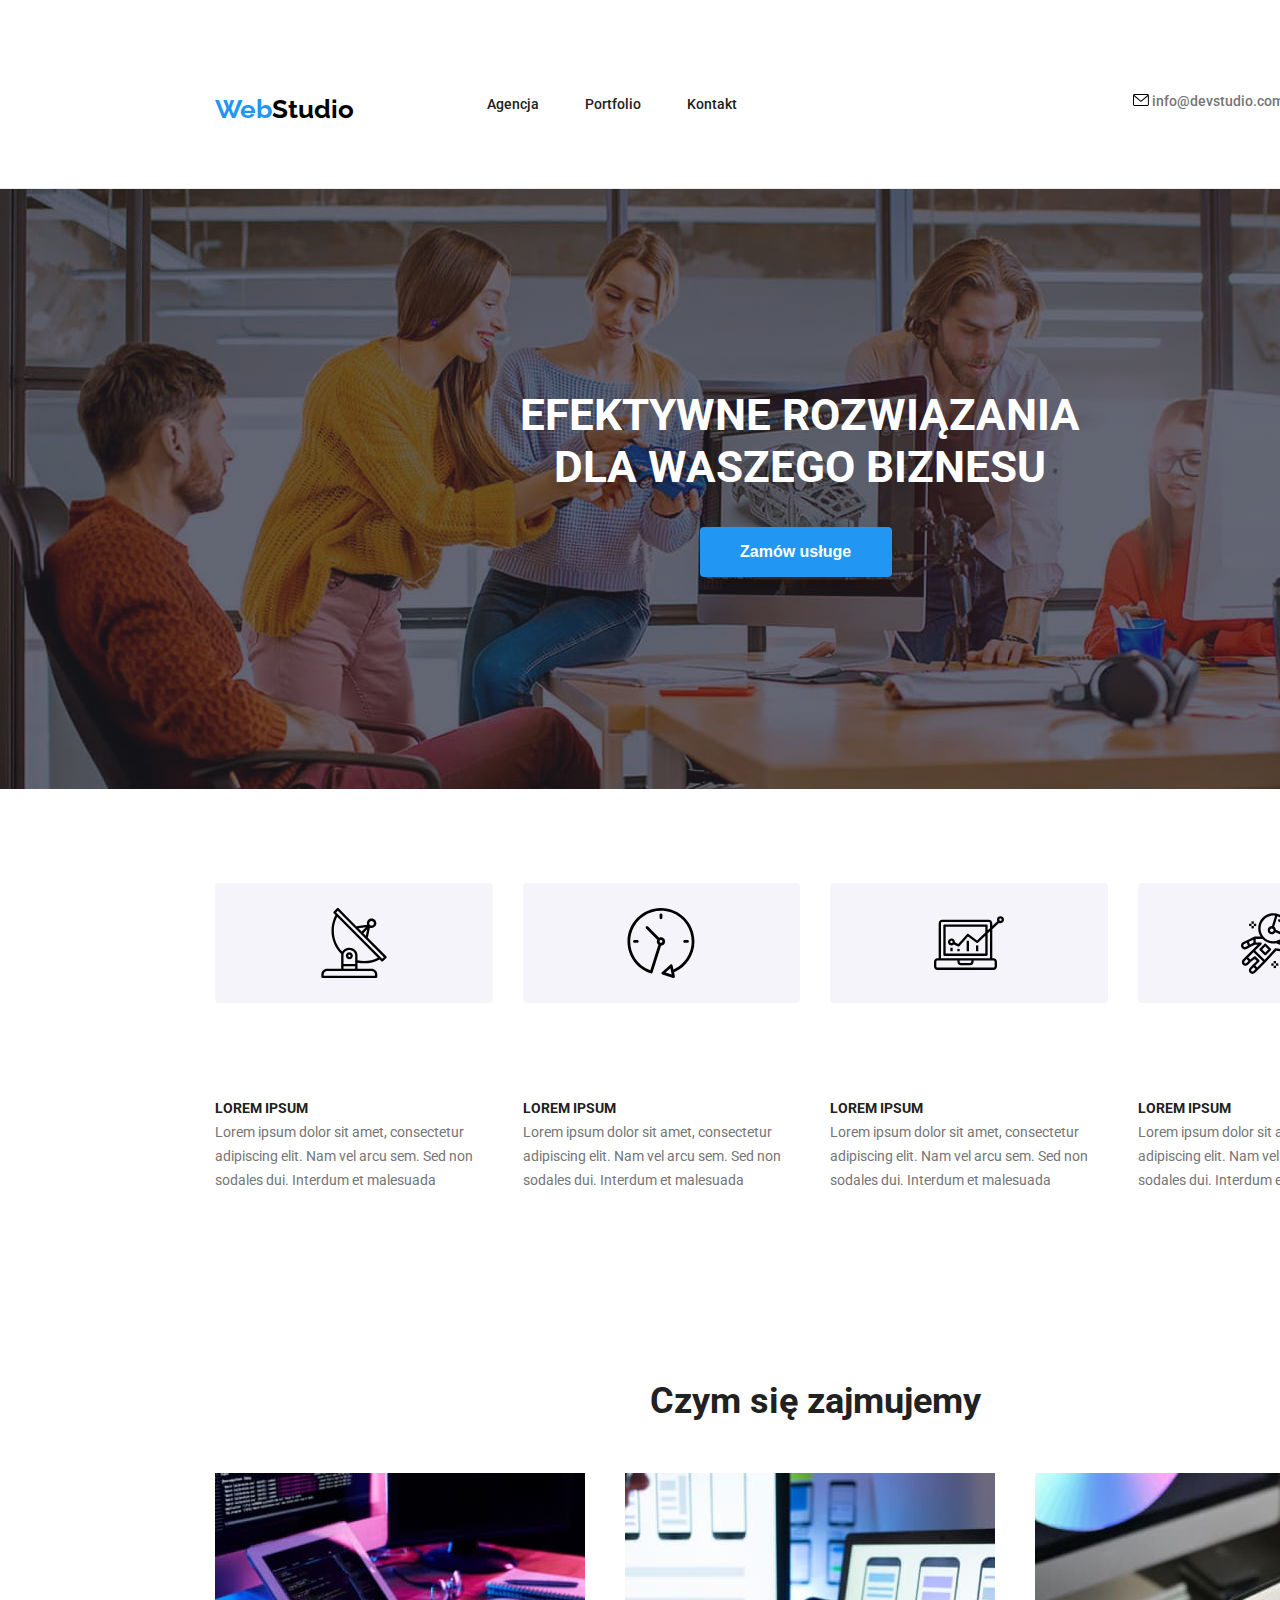
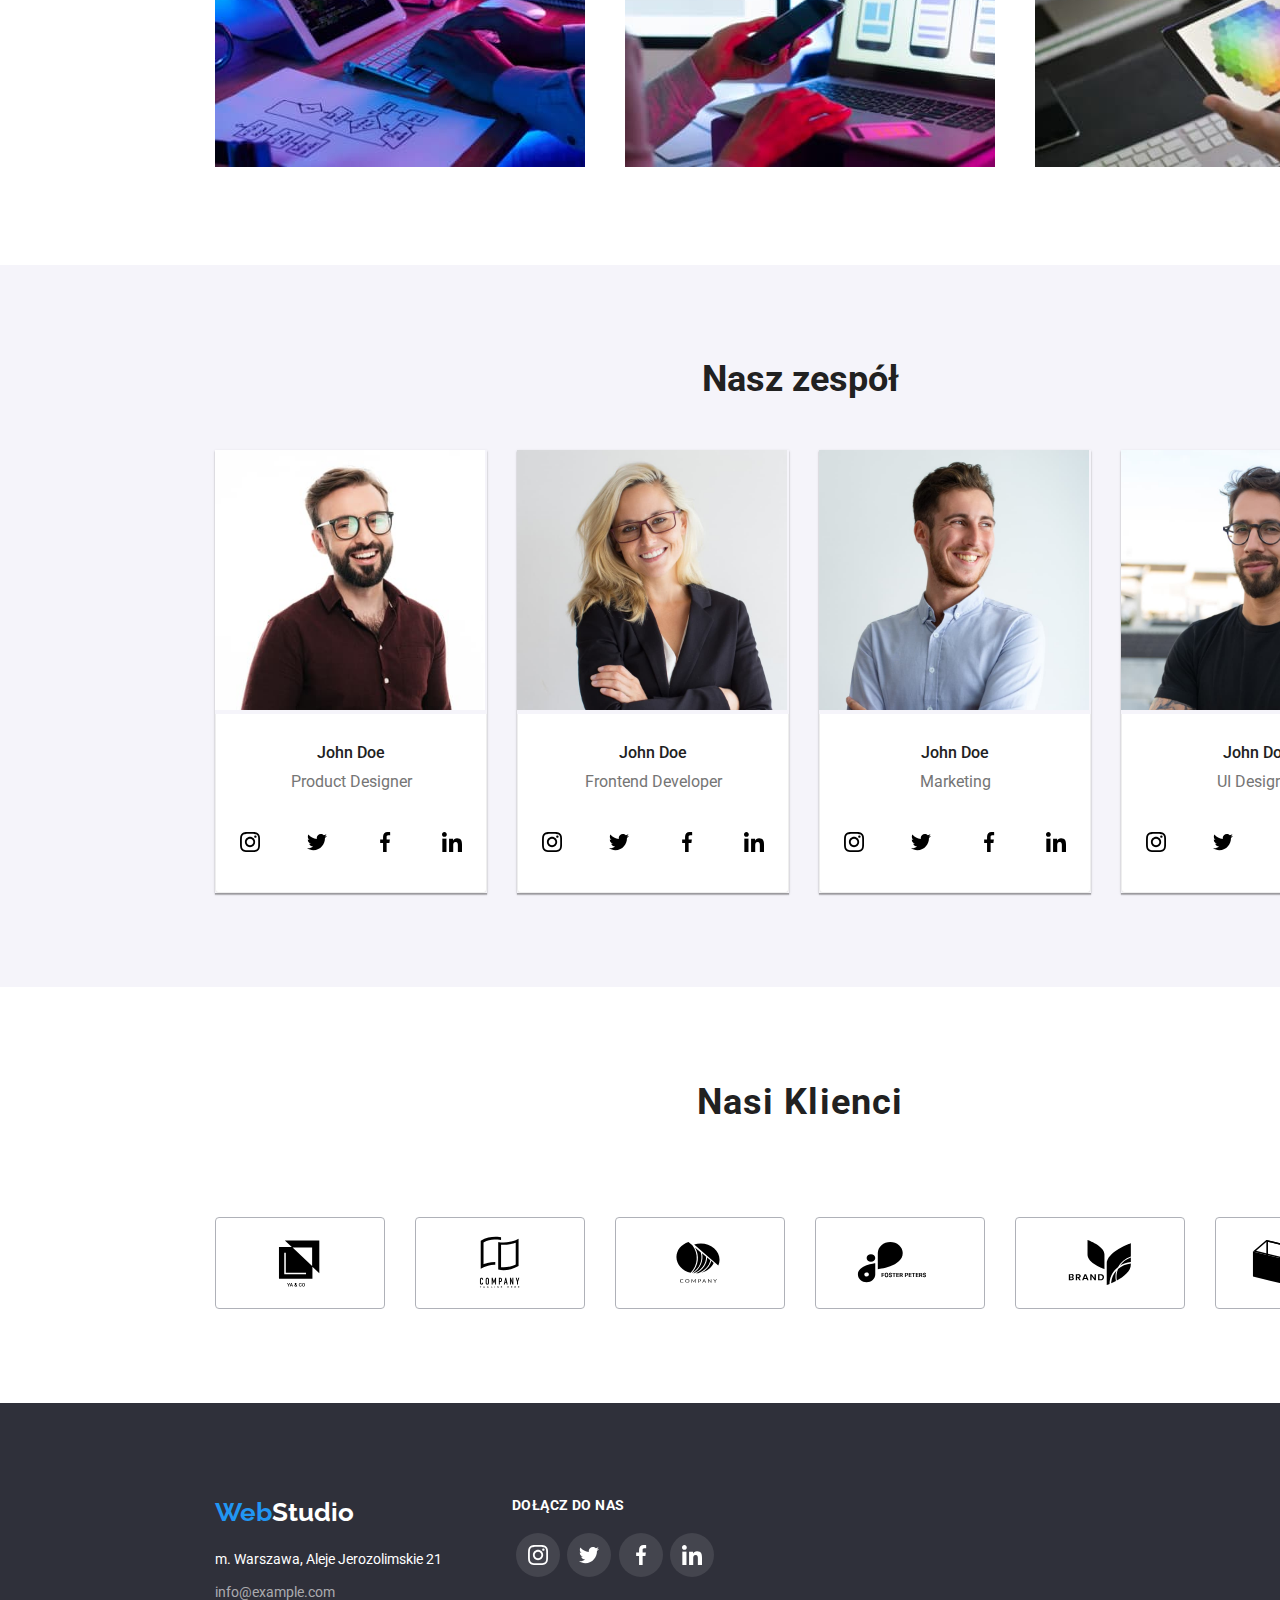
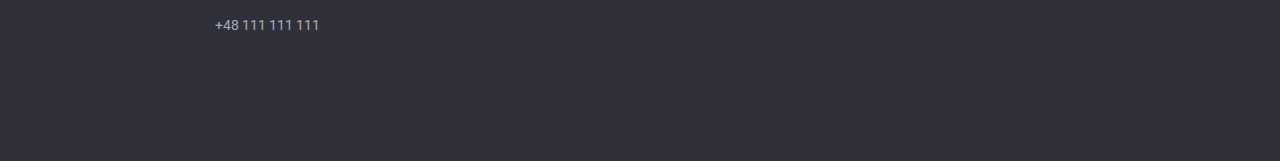
==== commit 34047bb9: "wip" ====
--- a/index.html
+++ b/index.html
@@ -354,36 +354,62 @@
       </section>
     </main>
     <footer>
-      <section class="down section">
-        <div class="logo-down">
+      <section class="down section flex-container">
+        <div class="logo-down flex-items">
           <a href="./index.html"
             ><span class="logoweb">Web</span
             ><span class="logostudio-down">Studio</span></a
           >
-        </div>
-
-        <address>
-          <ul>
-            <li class="place-main">
-              <a
-                href="https://goo.gl/maps/JtzQ2uXpoVJzDuwd7"
-                target="_blank"
-                class="place"
-                >m. Warszawa, Aleje Jerozolimskie 21</a
-              >
-            </li>
-            <li class="contact-footer-main">
-              <a href="mailto:info@example.com" class="contact-footer"
-                >info@example.com</a
-              >
-            </li>
-            <li class="contact-footer-main">
-              <a href="tel:+48111111111" class="contact-footer"
-                >+48 111 111 111</a
-              >
-            </li>
-          </ul>
-        </address>
+
+          <address>
+            <ul>
+              <li class="place-main">
+                <a
+                  href="https://goo.gl/maps/JtzQ2uXpoVJzDuwd7"
+                  target="_blank"
+                  class="place"
+                  >m. Warszawa, Aleje Jerozolimskie 21</a
+                >
+              </li>
+              <li class="contact-footer-main">
+                <a href="mailto:info@example.com" class="contact-footer"
+                  >info@example.com</a
+                >
+              </li>
+              <li class="contact-footer-main">
+                <a href="tel:+48111111111" class="contact-footer"
+                  >+48 111 111 111</a
+                >
+              </li>
+            </ul>
+          </address>
+        </div>
+
+        <div class="join-us-main flex-items">
+          <h2 class="join-us">DOŁĄCZ DO NAS</h2>
+          <div class="social-main2">
+            <div class="social-elements2">
+              <svg class="social instagram" width="20" height="20">
+                <use href="./images/icons.svg#icon-instagram"></use>
+              </svg>
+            </div>
+            <div class="social-elements2">
+              <svg class="social twitter" width="20" height="20">
+                <use href="./images/icons.svg#icon-twitter"></use>
+              </svg>
+            </div>
+            <div class="social-elements2">
+              <svg class="social facebook" width="20" height="20">
+                <use href="./images/icons.svg#icon-facebook"></use>
+              </svg>
+            </div>
+            <div class="social-elements2">
+              <svg class="social linkedin" width="20" height="20">
+                <use href="./images/icons.svg#icon-linkedin"></use>
+              </svg>
+            </div>
+          </div>
+        </div>
       </section>
     </footer>
   </body>
--- a/css/styles.css
+++ b/css/styles.css
@@ -402,14 +402,15 @@
     
 }
 .place-main {
-    margin-left: 215px;
+    
     padding-bottom:9px;
+    padding-top: 20px;
     
 
 
 }
 .contact-footer-main{
-    margin-left: 215px;
+    
     padding-bottom:9px;
     
 
@@ -565,4 +566,56 @@
             fill: #2196F3;
             cursor: pointer;
 
-        }+        }
+        .join-us {
+            font-family: 'Roboto';
+                font-style: normal;
+                font-weight: 700;
+                font-size: 14px;
+                line-height: 16px;
+                letter-spacing: 0.03em;
+                text-transform: uppercase;
+            
+                color: #FFFFFF;
+        }
+        .join-us-main{
+            width:206px;
+            height:80px;
+            margin-left: 70px;
+        }
+        
+            .social-main2 {
+                    display: flex;
+                    justify-content: space-around;
+                    align-items: center;
+                    cursor: pointer;
+                    padding-top: 20px;
+        
+                }
+        
+                .social-elements2 {
+                    width: 44px;
+                    height: 44px;
+                    display: flex;
+                    justify-content: center;
+                    align-items: center;
+                    background: rgba(255, 255, 255, 0.1);
+                    border-radius: 50%;
+                    fill:#ffffff;
+        
+                }
+        
+                .social-elements2:hover,
+                .social-elements2:focus {
+                    background-color: #2196F3;
+                    fill: #ffffff;
+                    border-radius: 50%;
+                }
+           
+                .flex-container{
+                    display: flex;
+                }
+                .flex-items{
+                    display: block;
+                }
+               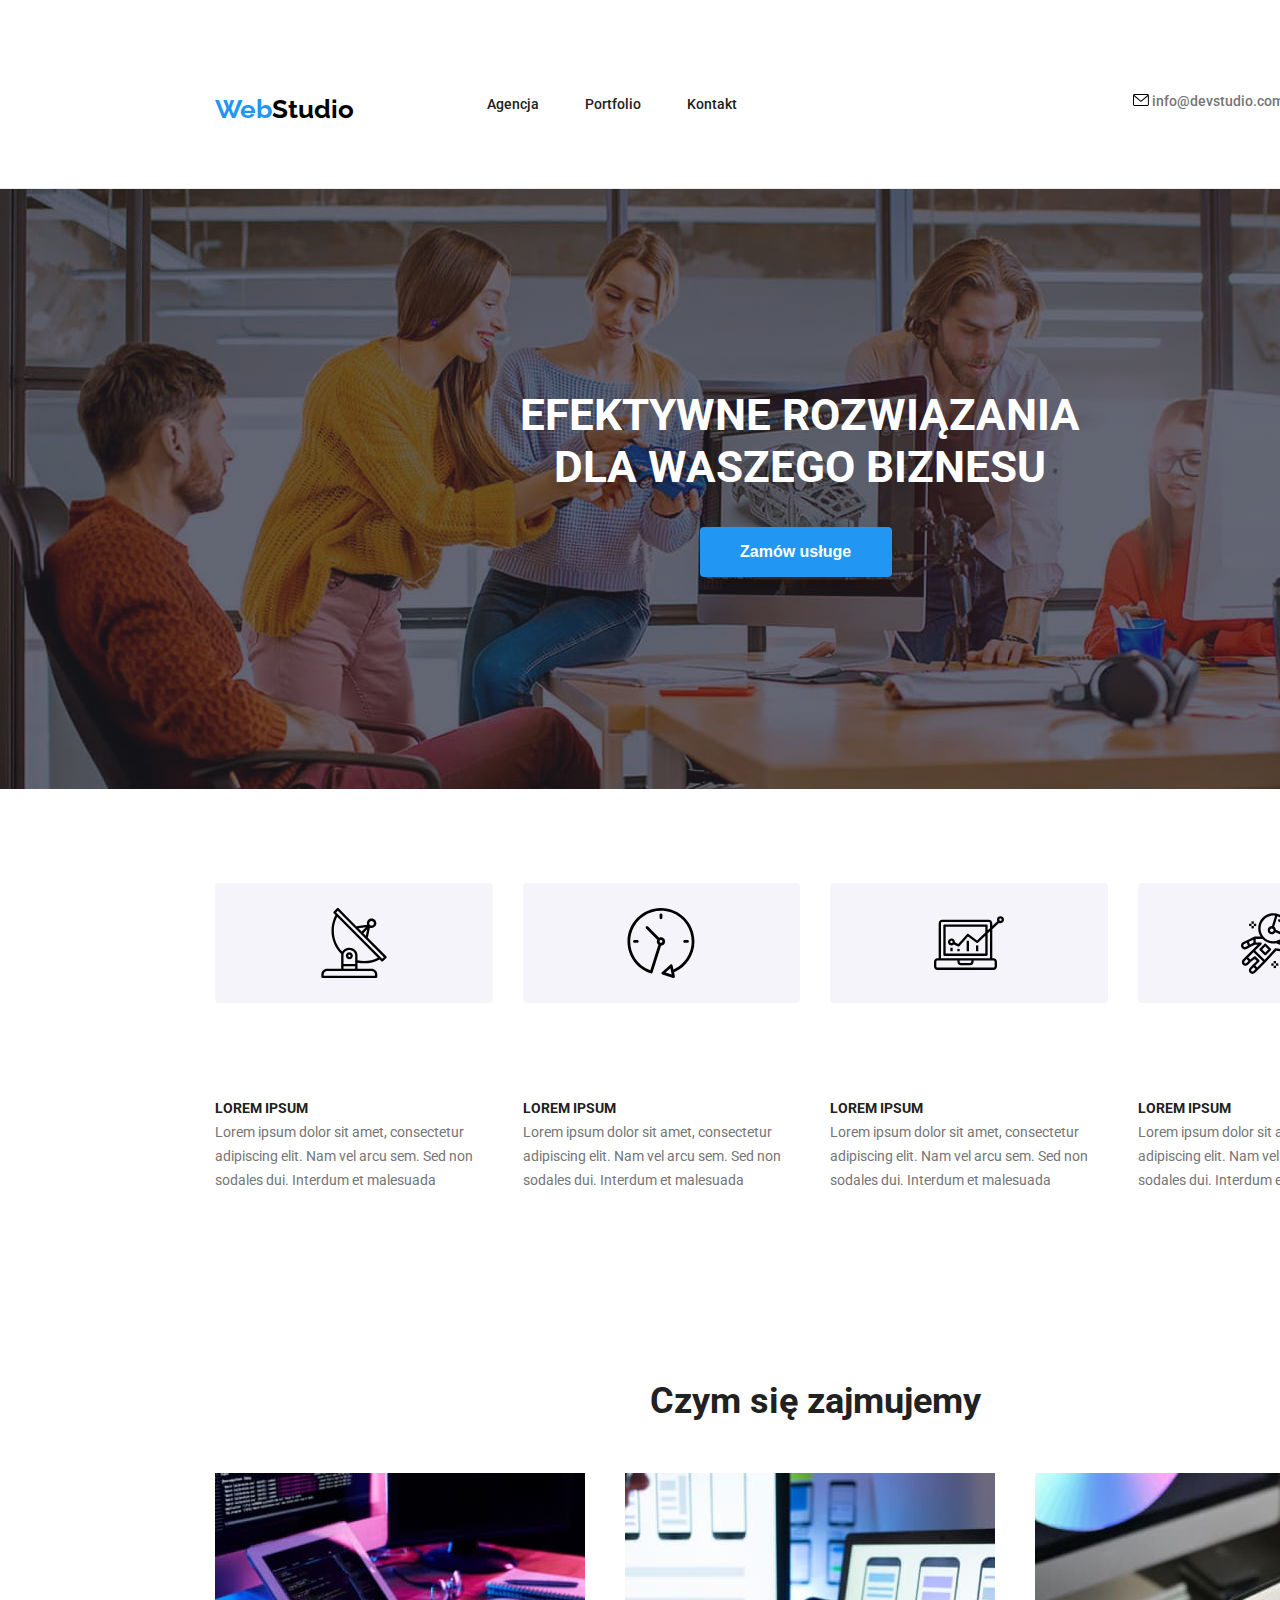
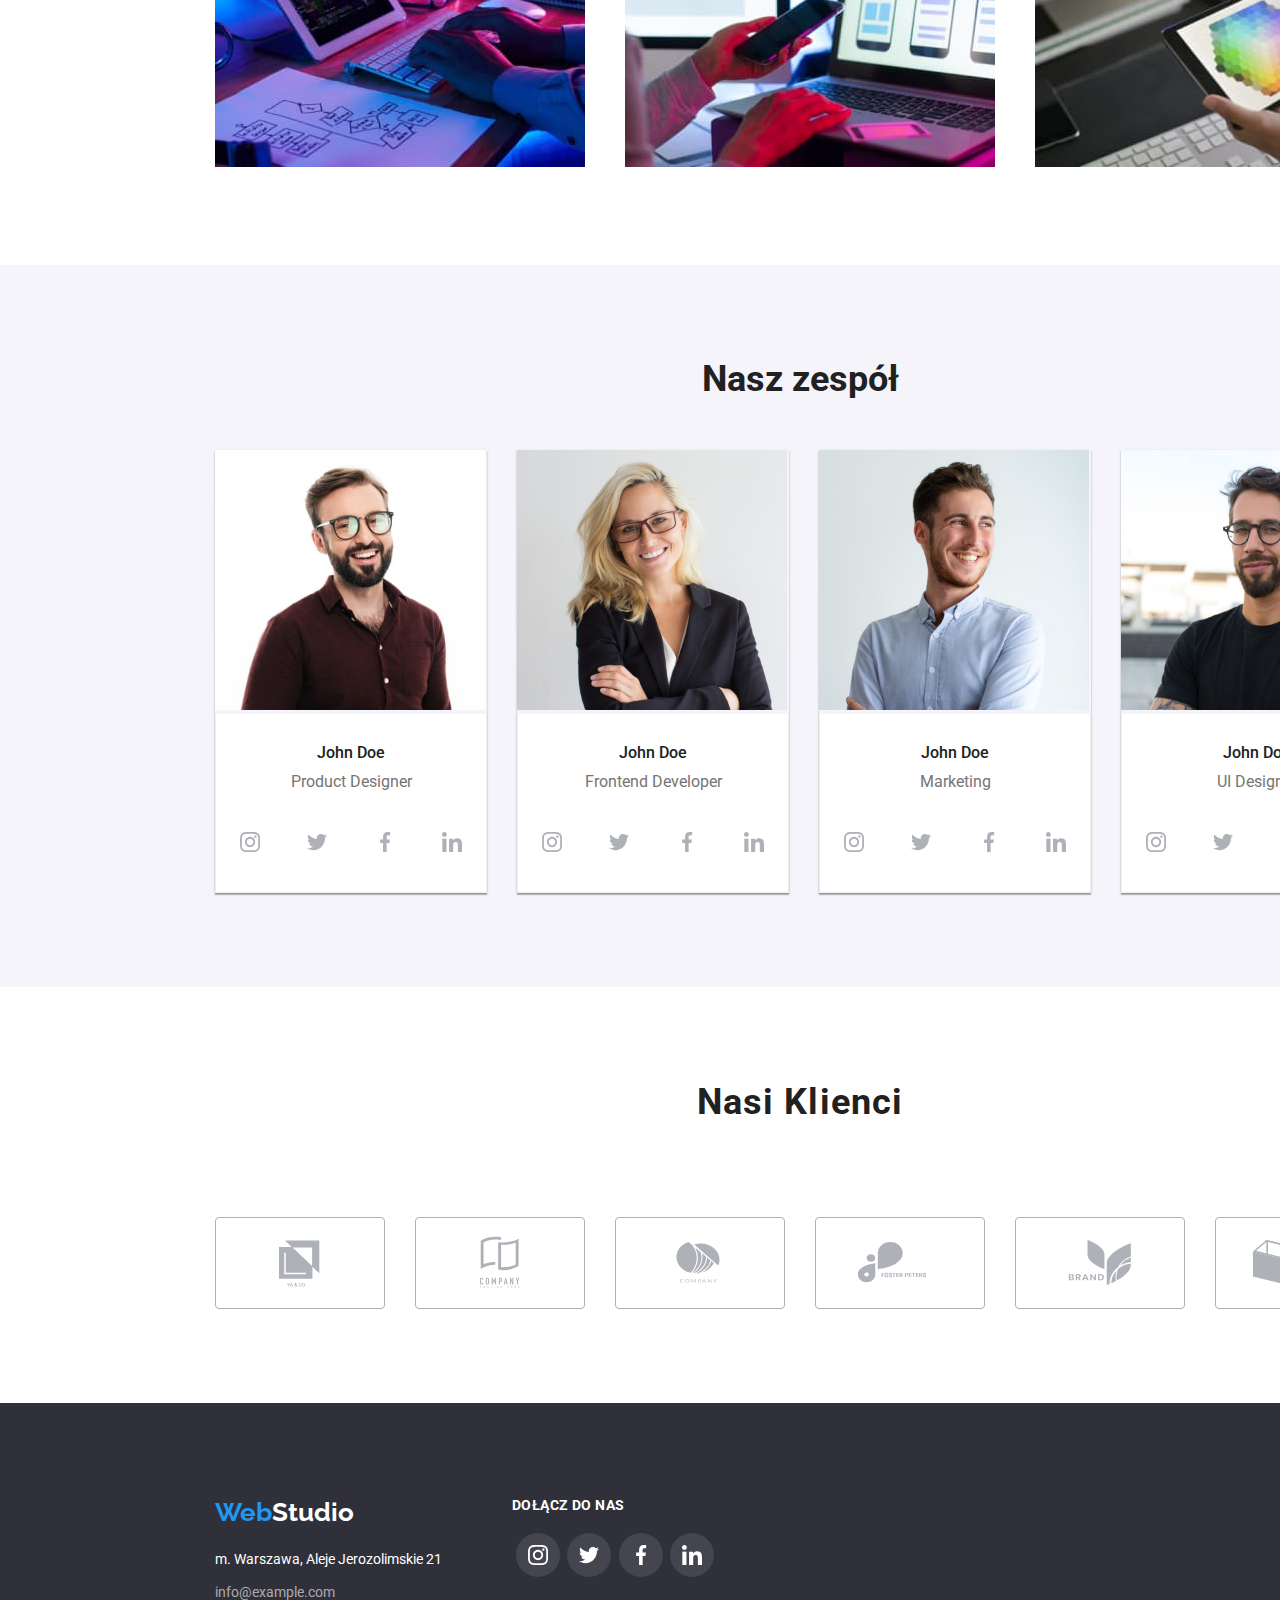
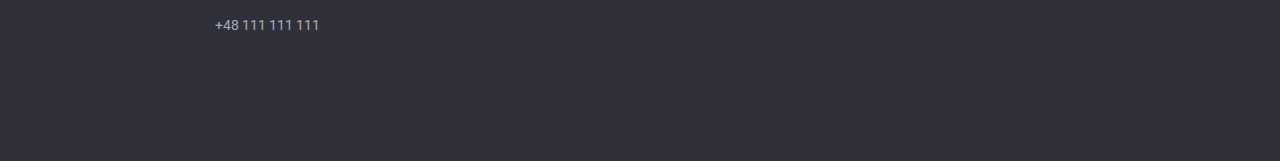
==== commit 665b783a: "final version" ====
--- a/index.html
+++ b/index.html
@@ -4,13 +4,6 @@
     <meta charset="UTF-8" />
     <meta http-equiv="X-UA-Compatible" content="IE=edge" />
     <meta name="viewport" content="width=device-width, initial-scale=1.0" />
-    <link rel="stylesheet" href="./css/styles.css" />
-    <link rel="preconnect" href="https://fonts.googleapis.com" />
-    <link rel="preconnect" href="https://fonts.gstatic.com" crossorigin />
-    <link
-      href="https://fonts.googleapis.com/css2?family=Raleway:wght@700&family=Roboto:wght@400;500;700;900&display=swap"
-      rel="stylesheet"
-    />
     <link
       rel="stylesheet"
       href="https://cdnjs.cloudflare.com/ajax/libs/modern-normalize/1.1.0/modern-normalize.min.css"
@@ -18,6 +11,15 @@
       crossorigin="anonymous"
       referrerpolicy="no-referrer"
     />
+    <link rel="stylesheet" href="./css/styles.css" />
+
+    <link rel="preconnect" href="https://fonts.googleapis.com" />
+    <link rel="preconnect" href="https://fonts.gstatic.com" crossorigin />
+    <link
+      href="https://fonts.googleapis.com/css2?family=Raleway:wght@700&family=Roboto:wght@400;500;700;900&display=swap"
+      rel="stylesheet"
+    />
+
     <style>
       @import url("https://fonts.googleapis.com/css2?family=Raleway:wght@700&family=Roboto:wght@400;500;700;900&display=swap");
     </style>
--- a/css/styles.css
+++ b/css/styles.css
@@ -224,7 +224,7 @@
 .top-nav-items {
     margin-right: 46px;
     text-decoration: none;
-    align-items: baseline;
+    align-items:baseline;
 
 }
 .contact-mail {
@@ -242,24 +242,20 @@
     padding-top:20px;
     padding-left: 24px;
     
-    padding-bottom: 4px;
-    
-    border-left: 1px solid #eeeeee;
+    padding-bottom: 4px;    
+}
+
+.images p {
+      padding-bottom: 19px;
+        padding-left: 24px;
+    
+    
+}
+.description-pictures{
+border-left: 1px solid #eeeeee;
     border-right: 1px solid #eeeeee;
+    border-bottom: 1px solid #eeeeee;
     width: 370px;
-    
-}
-
-.images p {
-    
-        
-        padding-bottom: 19px;
-        padding-left: 24px;
-        border-left: 1px solid #eeeeee;
-        border-right: 1px solid #eeeeee;
-        border-bottom: 1px solid #eeeeee;
-        width:370px;
-    
 }
 
 
@@ -335,6 +331,7 @@
     padding: 6px 22px 6px 22px ;
     margin-right: 8px;
     border: none;
+    border-radius: 4px;
 }
 .section-btn{
     display: flex;
@@ -348,11 +345,14 @@
 .btn:hover,
 .btn:focus {
     background-color: #2196F3;
-    color:#ffffff
-}
-
-
-
+    color:#ffffff;
+    box-shadow: 0px 3px 1px rgba(0, 0, 0, 0.1), 0px 1px 2px rgba(0, 0, 0, 0.08), 0px 2px 2px rgba(0, 0, 0, 0.12);
+}
+
+
+.images{
+    padding-bottom: 94px;
+}
 
 .images-part {
     
@@ -366,6 +366,10 @@
    
     
 }
+.images-part2:hover,
+.images-part2:focus {
+    box-shadow: 0px 1px 1px rgba(0, 0, 0, 0.12), 0px 4px 4px rgba(0, 0, 0, 0.06), 1px 4px 6px rgba(0, 0, 0, 0.16);
+}
 
 
 .images h3{
@@ -455,6 +459,7 @@
         justify-content: center;
         align-items: center;
         border-radius: 4px;
+        
 
     
 }
@@ -504,6 +509,7 @@
         display: flex;
             justify-content: center;
             align-items: center;
+            fill:#AFB1B8;
 
     }
     .social-elements:hover,
@@ -559,6 +565,7 @@
             border-radius: 4px;
     display: flex;
     cursor: pointer;
+    fill:#AFB1B8;
     
         }
         .partners-list:hover,
